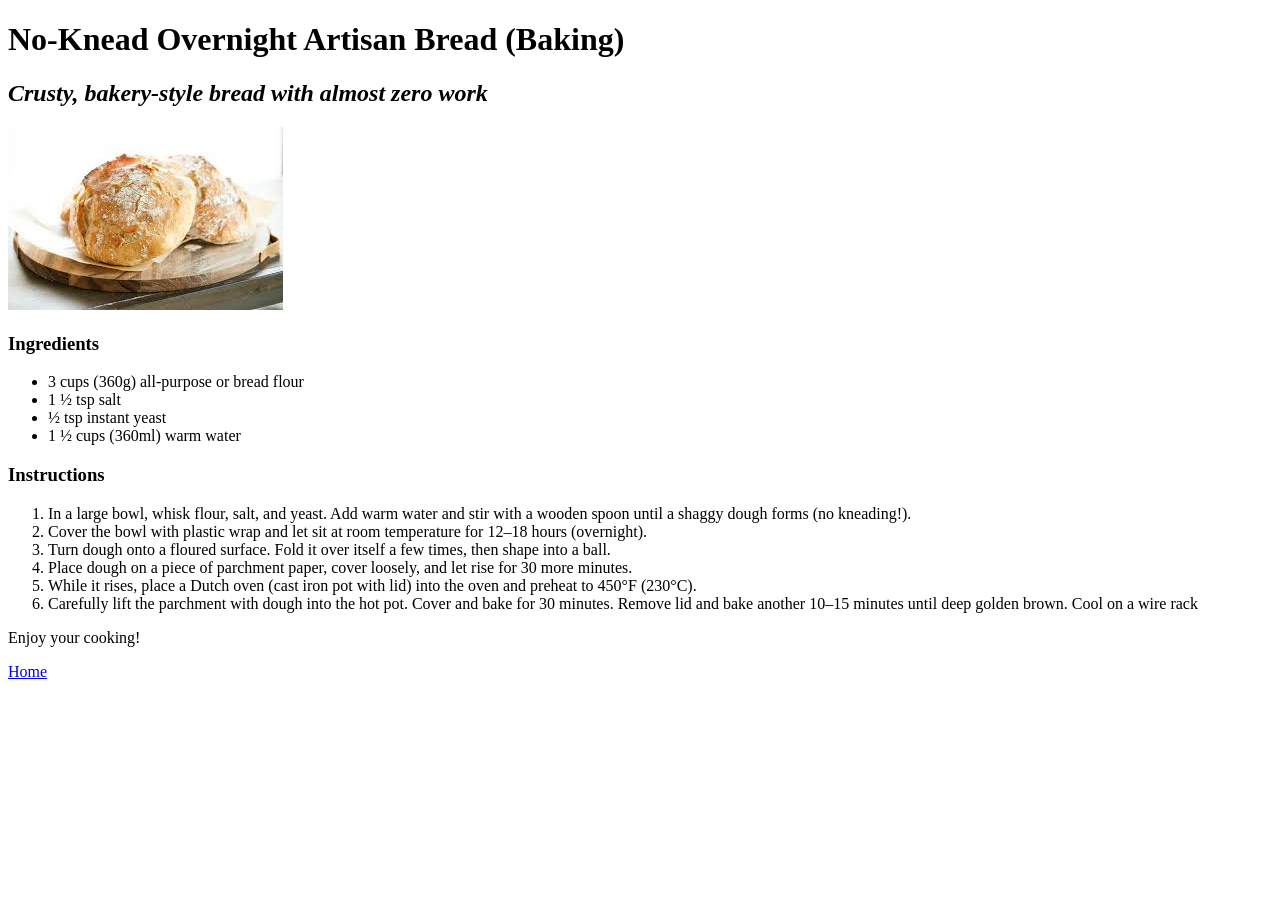
==== recipes/artisan-bread.html @ 82376185 "i have modified some errors like missing home button and some paragraph saying 'enjou your cooking'" ====
<!DOCTYPE html>
<html lang="en">
<head>
    <meta charset="UTF-8">
    <meta name="viewport" content="width=device-width, initial-scale=1.0">
    <title>No-Knead Overnight Artisan Bread (Baking)</title>
</head>
<body>
    <h1>No-Knead Overnight Artisan Bread (Baking)</h1>
    <h2><em>Crusty, bakery-style bread with almost zero work</em></h2>
    <img src="../images/aristanbread.jpg" alt="Artisan Brea">
    <div class="ingredient">
        <h3>Ingredients</h3>
        <ul>
            <li>3 cups (360g) all-purpose or bread flour</li>

            <li>1 ½ tsp salt</li>

            <li>½ tsp instant yeast</li>

            <li>1 ½ cups (360ml) warm water</li>
        </ul>

    </div>
    <div class="instructions">
        <h3>Instructions</h3>
        <ol>
            <li>In a large bowl, whisk flour, salt, and yeast. Add warm water and stir with a wooden spoon until a shaggy dough forms (no kneading!).</li>

            <li>Cover the bowl with plastic wrap and let sit at room temperature for 12–18 hours (overnight).</li>

            <li>Turn dough onto a floured surface. Fold it over itself a few times, then shape into a ball.</li>

            <li>Place dough on a piece of parchment paper, cover loosely, and let rise for 30 more minutes.</li>

            <li>While it rises, place a Dutch oven (cast iron pot with lid) into the oven and preheat to 450°F (230°C).</li>

            <li>Carefully lift the parchment with dough into the hot pot. Cover and bake for 30 minutes. Remove lid and bake another 10–15 minutes until deep golden brown. Cool on a wire rack</li>
        </ol>

    </div>
    <p>Enjoy your cooking!</p>
    <footer>
        <a href="../index.html">Home</a>
    </footer>
    
</body>
</html>
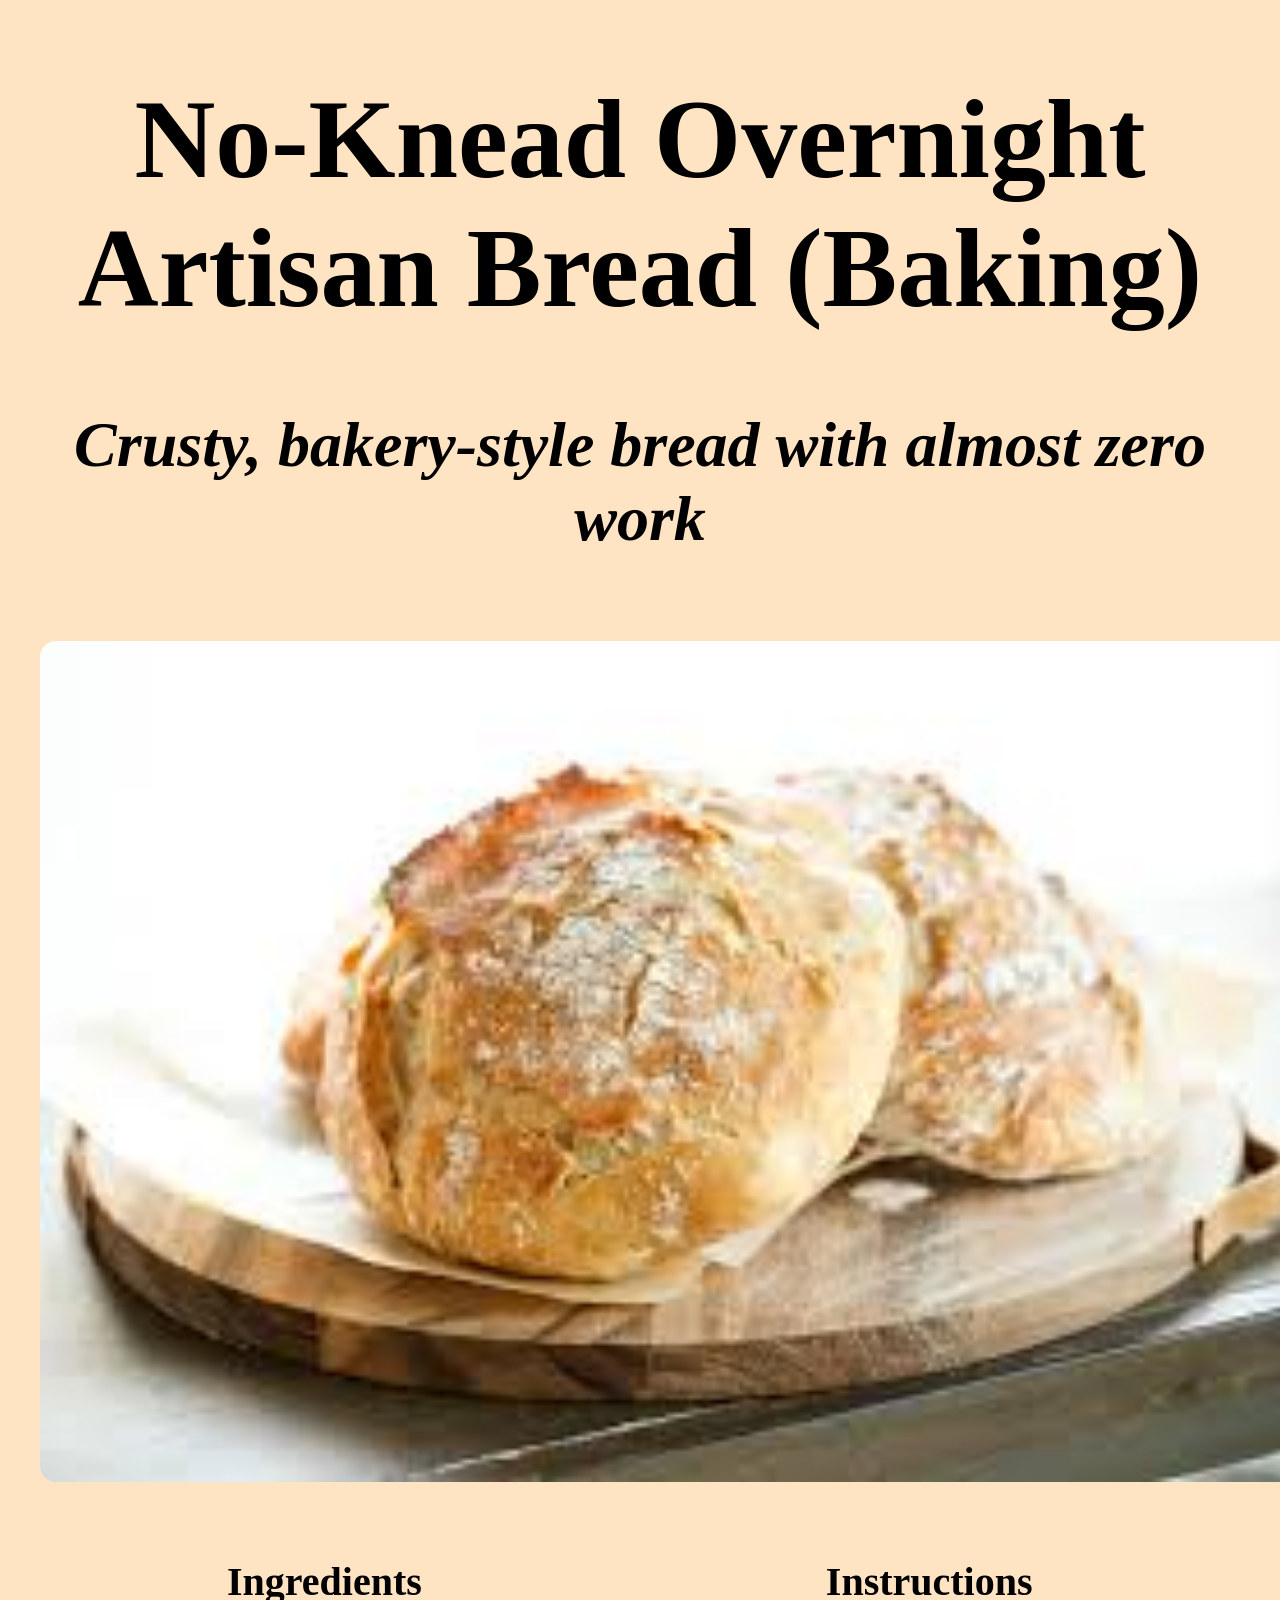
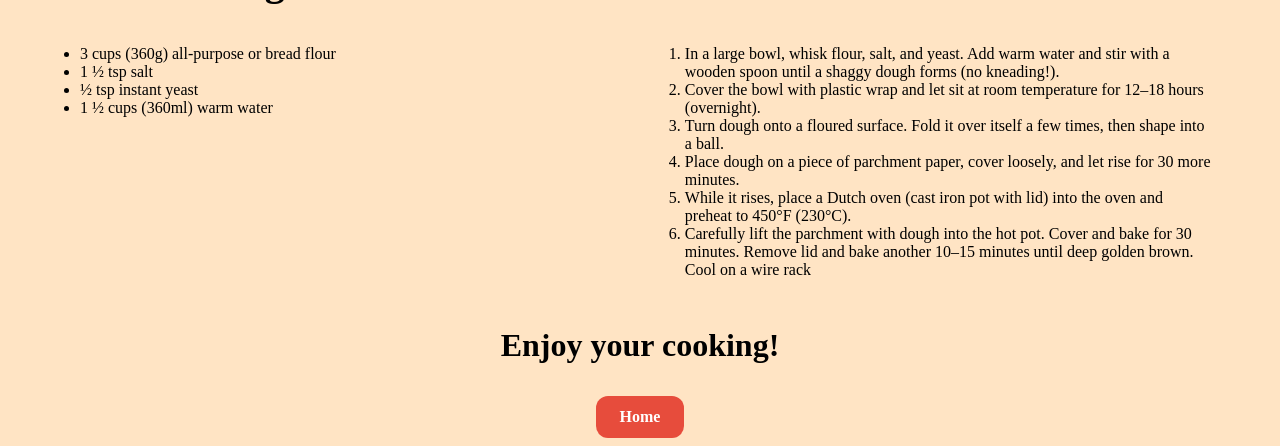
==== commit 9b1adc09: "to practice my css as efficently as possible i asked chatgpt to give me a desired out come without s" ====
--- a/recipes/artisan-bread.html
+++ b/recipes/artisan-bread.html
@@ -3,6 +3,7 @@
 <head>
     <meta charset="UTF-8">
     <meta name="viewport" content="width=device-width, initial-scale=1.0">
+    <link rel="stylesheet" href="../css/recipe-style.css">
     <title>No-Knead Overnight Artisan Bread (Baking)</title>
 </head>
 <body>
--- a/css/recipe-style.css
+++ b/css/recipe-style.css
@@ -0,0 +1,55 @@
+* {
+    font-family: 'Times New Roman', Times, serif;
+}
+img{
+    width: 100%;
+    height: auto;
+    border-radius: 1rem;
+    margin: 2rem;
+}
+body{
+    background-color: bisque;
+}
+
+h1 {
+    font-size: 7em;
+
+}
+h2{
+    font-size: 4em;
+}
+h1,h2 {
+    text-align: center;
+}
+.ingredient , .instructions {
+    display: inline-block;
+    margin-left: 2em;
+    width: 45%;
+    vertical-align: top;
+}
+h3 {
+    text-align: center;
+    font-size: 2.5em;
+}
+p {
+    text-align: center;
+    font-weight: 900;
+    font-size: 2em;
+}
+a{
+    display: inline-block;
+    background-color: #e74c3c;
+    color: white;
+    padding: 12px 24px;
+    text-decoration: none;  /* Removes underline */
+    font-size: 16px;
+    font-weight: bold;
+    border-radius: 12px;
+}
+a:hover{
+    background-color: #c0392b;
+    color: black;
+}
+footer {
+    text-align: center;
+}
